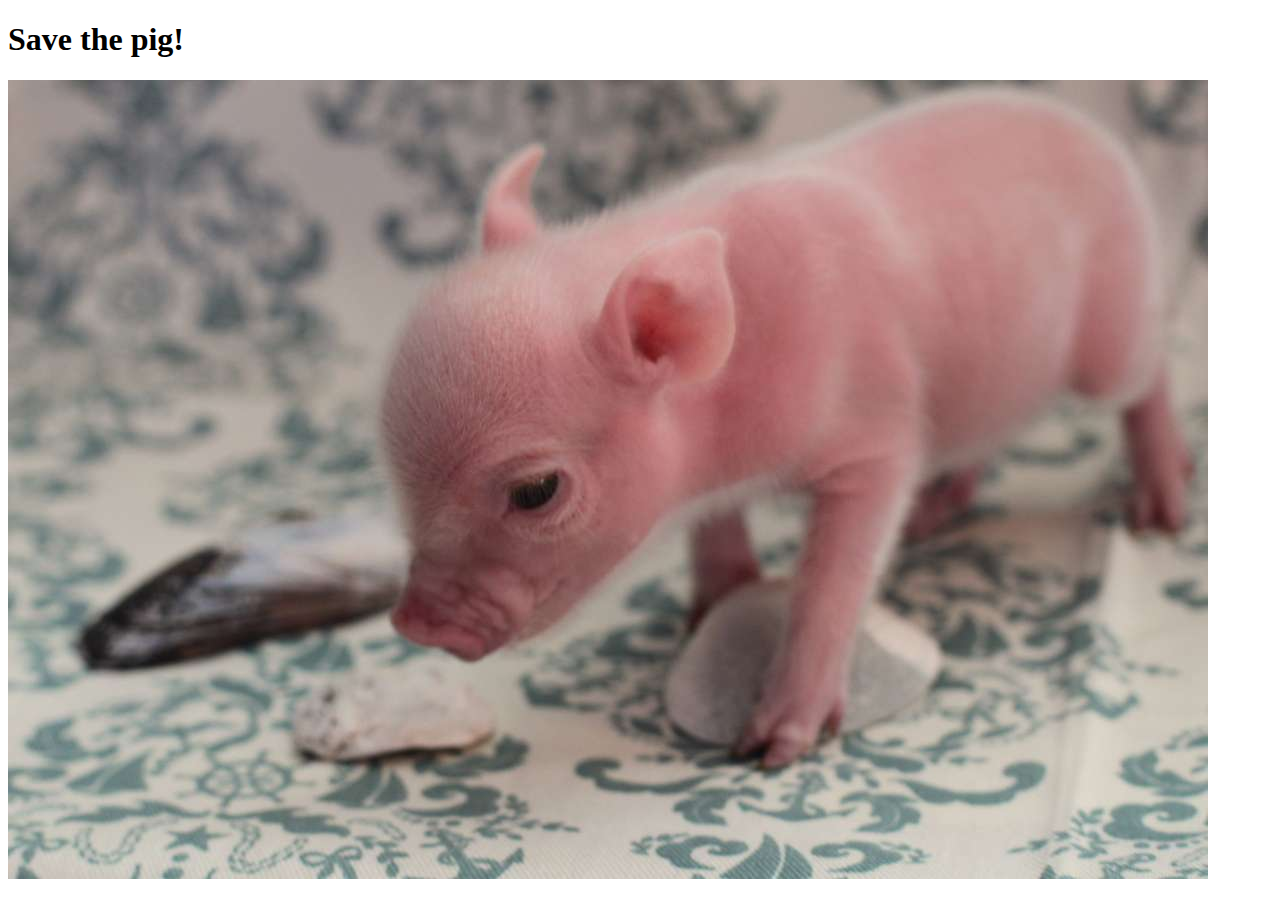
==== index.html @ 830eccfd "basic html wrapper and link tags" ====
<!DOCTYPE html>
<html>
<head>
	<title> Sad Piggy </title>
	<link rel="stylesheet" type="text/css" href="css/style.css">
	<script src=script.js> </script>
	<script src="https://ajax.googleapis.com/ajax/libs/jquery/1.12.4/jquery.min.js"></script>
</head>
<body>

<div class=wrapper>
<h1> Save the pig! </h1>
<img class=imagepic src=images/pig_old.jpg alt="Help Me">
</div>

</body>
</html>
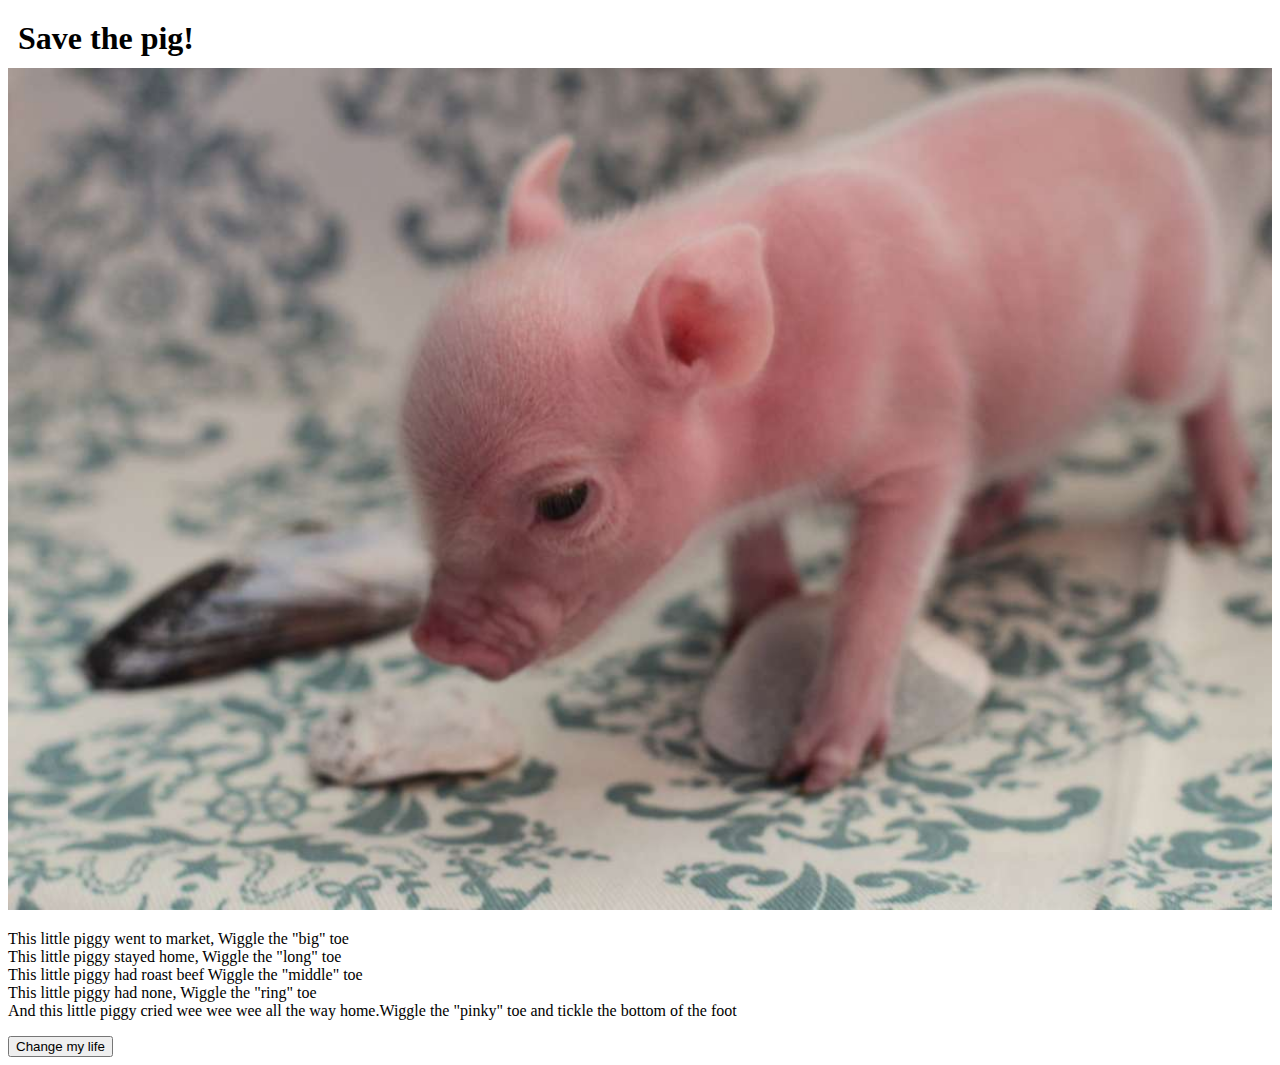
==== commit 0a90bc38: "linking images" ====
--- a/index.html
+++ b/index.html
@@ -3,15 +3,28 @@
 <head>
 	<title> Sad Piggy </title>
 	<link rel="stylesheet" type="text/css" href="css/style.css">
-	<script src=script.js> </script>
 	<script src="https://ajax.googleapis.com/ajax/libs/jquery/1.12.4/jquery.min.js"></script>
+  <script src="script/script.js"></script>
 </head>
 <body>
 
 <div class=wrapper>
-<h1> Save the pig! </h1>
-<img class=imagepic src=images/pig_old.jpg alt="Help Me">
+	<h1> Save the pig! </h1>
+	<img class=imagepic src="images/pig_old.jpg" alt="Help Me">
+
+	<p> 
+		This little piggy went to market, Wiggle the "big" toe <br> This little piggy stayed home, Wiggle the "long" toe <br> This little piggy had roast beef Wiggle the "middle" toe </br>
+		This little piggy had none, Wiggle the "ring" toe </br> And this little piggy cried wee wee wee all the way home.Wiggle the "pinky" toe and tickle the bottom of the foot
+	</p>
+
+	<button> Change my life </button>
 </div>
+
+<div class=social_media>
+	<a href="images/facebook.png"></a>
+	<a href="images/twitter.png"></a>
+</div>
+
 
 </body>
 </html>--- a/css/style.css
+++ b/css/style.css
@@ -0,0 +1,32 @@
+*{
+	box-sizing: border-box;
+}
+
+.wrapper{
+	width: 60%;
+	margin-left: 0;
+}
+
+h1{
+	float: right;
+	padding: 10px;
+	line-height: 40px;
+	margin: 0 auto;
+}
+
+.imagepic{
+	width: 100%;
+	margin-left: 100px;
+}
+
+
+
+
+/* responsive layout CSS */
+@media (max-width: 1350px){ 
+
+	.wrapper,h1,.imagepic{
+		width: 100%;
+		margin-left: 0;
+	}
+}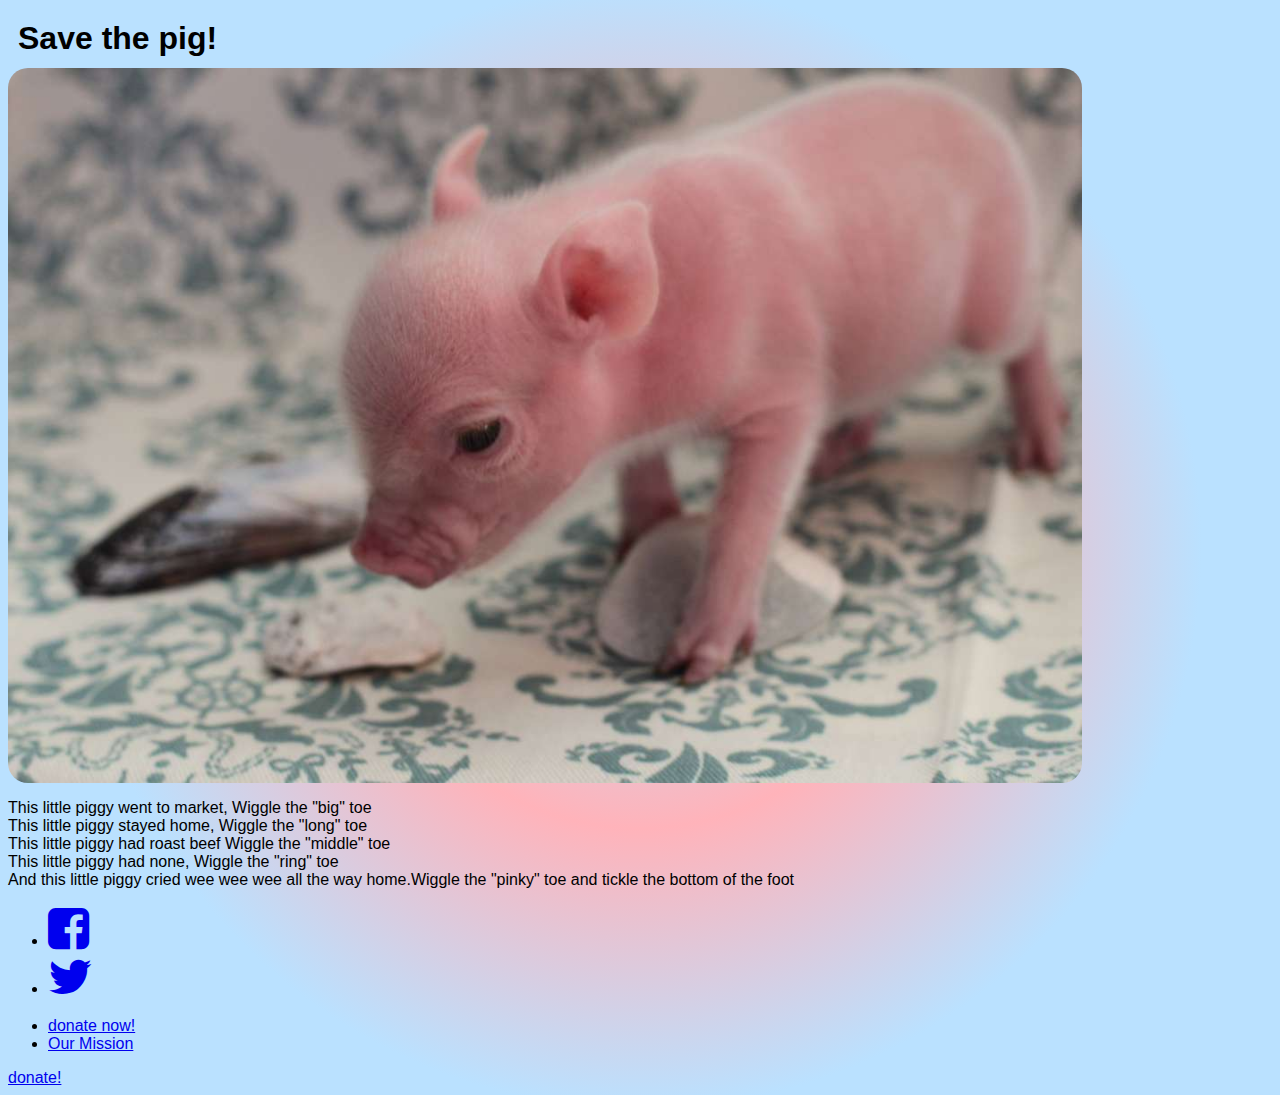
==== commit f442aac6: "fixed url" ====
--- a/index.html
+++ b/index.html
@@ -1,30 +1,46 @@
 <!DOCTYPE html>
 <html>
 <head>
-	<title> Sad Piggy </title>
-	<link rel="stylesheet" type="text/css" href="css/style.css">
-	<script src="https://ajax.googleapis.com/ajax/libs/jquery/1.12.4/jquery.min.js"></script>
+  <meta charset="utf-8" />
+  <meta name="viewport" content="width=device-width, initial-scale=1">
+  <title> Sad Piggy </title>
+  <link rel="stylesheet" type="text/css" href="css/style.css">
+  <link rel="stylesheet" href="http://cdnjs.cloudflare.com/ajax/libs/font-awesome/4.6.3/css/font-awesome.min.css">
+  <script src="https://ajax.googleapis.com/ajax/libs/jquery/1.12.4/jquery.min.js"></script>
   <script src="script/script.js"></script>
 </head>
 <body>
+  <div id="maincontainer">
+    <div id="topsection">
+      <div class="innertube">      
+        <h1> Save the pig! </h1>
+      </div>
+    </div>
+    <div id="contentwrapper">
+      <div id="contentcolumn">
+        <div class="innertube">
+          <img class="imagepic" src="images/pig_old.jpg" alt="Help Me">
+          <p> 
+            This little piggy went to market, Wiggle the "big" toe <br> This little piggy stayed home, Wiggle the "long" toe <br> This little piggy had roast beef Wiggle the "middle" toe </br>
+            This little piggy had none, Wiggle the "ring" toe </br> And this little piggy cried wee wee wee all the way home.Wiggle the "pinky" toe and tickle the bottom of the foot
+          </p>
+        </div>
+      </div>
+    </div>
+    <div id="leftcolumn">
+      <div class="innertube">      
+       <ul>
+         <li><a href="#" target="_blank"><i class="fa fa-facebook-square fa-3x" aria-hidden="true"></i></a> </li>
+         <li><a href="#" target="_blank"><i class="fa fa-twitter fa-3x" aria-hidden="true"></i></a></li>
+       </ul>
 
-<div class=wrapper>
-	<h1> Save the pig! </h1>
-	<img class=imagepic src="images/pig_old.jpg" alt="Help Me">
-
-	<p> 
-		This little piggy went to market, Wiggle the "big" toe <br> This little piggy stayed home, Wiggle the "long" toe <br> This little piggy had roast beef Wiggle the "middle" toe </br>
-		This little piggy had none, Wiggle the "ring" toe </br> And this little piggy cried wee wee wee all the way home.Wiggle the "pinky" toe and tickle the bottom of the foot
-	</p>
-
-	<button> Change my life </button>
-</div>
-
-<div class=social_media>
-	<a href="images/facebook.png"></a>
-	<a href="images/twitter.png"></a>
-</div>
-
-
+       <ul>
+         <li><a href="donate.html" target="_self">donate now!</a> </li>
+         <li><a href="about.html" target="_self">Our Mission</a></li>
+       </ul>
+     </div>
+   </div>
+   <div id="footer"><a href="donate.html">donate!</a></div>
+ </div>
 </body>
 </html>--- a/css/style.css
+++ b/css/style.css
@@ -1,22 +1,60 @@
 *{
 	box-sizing: border-box;
+	font-family: Futura, 'Trebuchet MS', Arial, sans-serif;
+}
+body{
+	background: radial-gradient(circle, #bae1ff, #ffb3ba,#bae1ff,#bae1ff);
+
+}
+.wrapper{
+	width: 60%;
+	padding-top: 20px;
+	margin-left: auto;
+	margin-right: auto;
+	
 }
 
-.wrapper{
-	width: 60%;
-	margin-left: 0;
+
+
+.details img {
+	width:85%;
+	height: auto;
+	display: block;
+	margin-left: auto;
+	margin-right: auto;
+	padding: 10px;
+	border-radius: 20px;
 }
 
+
 h1{
-	float: right;
+	display: block;
 	padding: 10px;
 	line-height: 40px;
 	margin: 0 auto;
 }
 
 .imagepic{
-	width: 100%;
-	margin-left: 100px;
+	width: 90%;
+	display: block;
+	margin-left: auto;
+	margin-right: auto;
+	border-radius: 20px;
+}
+
+.social_media img{
+	width: 50px;
+}
+
+.social_media{
+	position: fixed;
+	padding-top: 30px;
+	top:10px;
+	left: 70px;
+}
+
+.donation button{
+	font-size: 13px;
 }
 
 
@@ -25,8 +63,21 @@
 /* responsive layout CSS */
 @media (max-width: 1350px){ 
 
-	.wrapper,h1,.imagepic{
-		width: 100%;
+	.wrapper,h1,.imagepic,p{
+		width: 80%;
 		margin-left: 0;
 	}
+
+	.imagepic{
+		width: 85%;
+		margin-left: 0;
+	}
+
+	.details img{
+		width: 60%;
+		display: block;
+		margin-left: auto;
+		margin-right: auto;
+		
+	}
 }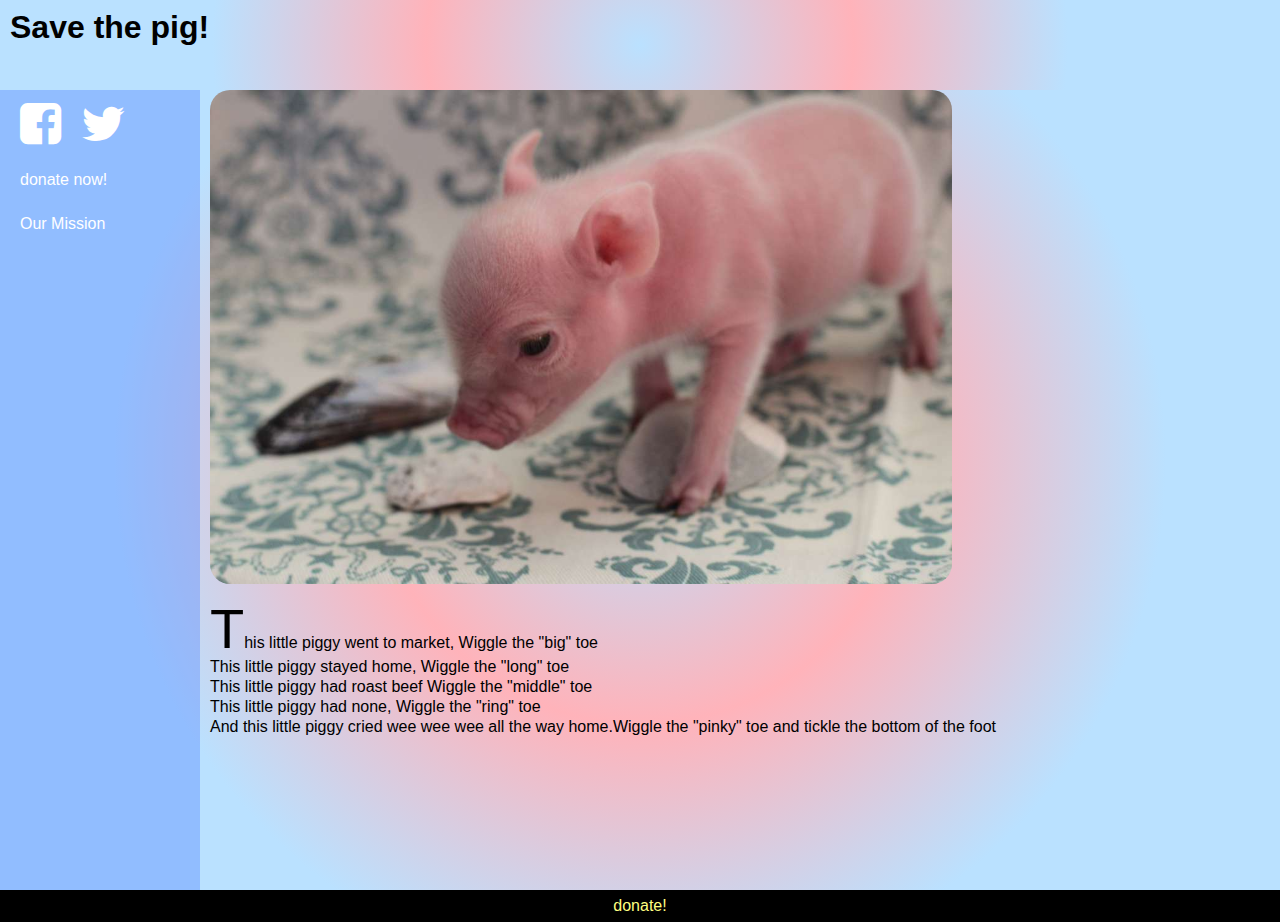
==== commit 4d07ab80: "link facebook and twitter" ====
--- a/index.html
+++ b/index.html
@@ -30,8 +30,8 @@
     <div id="leftcolumn">
       <div class="innertube">      
        <ul>
-         <li><a href="#" target="_blank"><i class="fa fa-facebook-square fa-3x" aria-hidden="true"></i></a> </li>
-         <li><a href="#" target="_blank"><i class="fa fa-twitter fa-3x" aria-hidden="true"></i></a></li>
+         <li><a href="https://www.facebook.com/MuppetsMissPiggy/" target="_blank"><i class="fa fa-facebook-square fa-3x" aria-hidden="true"></i></a> </li>
+         <li><a href="https://twitter.com/misspiggy?lang=en" target="_blank"><i class="fa fa-twitter fa-3x" aria-hidden="true"></i></a></li>
        </ul>
 
        <ul>
--- a/css/style.css
+++ b/css/style.css
@@ -1,83 +1,196 @@
 *{
-	box-sizing: border-box;
-	font-family: Futura, 'Trebuchet MS', Arial, sans-serif;
+  font-family: Futura, 'Trebuchet MS', Arial, sans-serif;
 }
+
 body{
-	background: radial-gradient(circle, #bae1ff, #ffb3ba,#bae1ff,#bae1ff);
+  margin:0;
+  padding:0;
+  line-height: 1.5em;
+  background: radial-gradient(circle, #bae1ff, #ffb3ba,#bae1ff,#bae1ff);
+}
 
+em{color: red;}
+
+
+#topsection{
+  background: radial-gradient(circle, #bae1ff, #ffb3ba,#bae1ff,#bae1ff);
+  height: 90px; /*Height of top section*/
 }
-.wrapper{
-	width: 60%;
-	padding-top: 20px;
-	margin-left: auto;
-	margin-right: auto;
-	
+
+#topsection h1{
+  margin: 0;
+  padding-top: 15px;
+}
+
+#contentwrapper{
+  float: left;
+  width: 100%;
+}
+
+#contentcolumn{
+  margin-left: 200px; /*Set left margin to LeftColumnWidth*/
+}
+
+#leftcolumn{
+  float: left;
+  width: 200px; /*Width of left column*/
+  height: 800px;
+  margin-left: -100%;
+  background-color: rgba(85,136,255,0.4);
 }
 
 
+#footer{
+  clear: left;
+  width: 100%;
+  background: black;
+  color: #FFF;
+  text-align: center;
+  padding: 4px 0;
+}
 
-.details img {
-	width:85%;
-	height: auto;
-	display: block;
-	margin-left: auto;
-	margin-right: auto;
-	padding: 10px;
-	border-radius: 20px;
+#footer a{
+  color: #FFFF80;
+}
+
+.innertube{
+  margin: 10px; /*Margins for inner DIV inside each column (to provide padding)*/
+  margin-top: 0;
 }
 
 
-h1{
-	display: block;
-	padding: 10px;
-	line-height: 40px;
-	margin: 0 auto;
+ul{
+  list-style-type: none;
+  margin: 0;
+  padding: 0;
 }
 
-.imagepic{
-	width: 90%;
-	display: block;
-	margin-left: auto;
-	margin-right: auto;
-	border-radius: 20px;
+li {
+  float: left;
 }
 
-.social_media img{
-	width: 50px;
+li a {
+  display: block;
+  text-align: center;
+  padding: 5px;
+  margin: 5px;
+} 
+
+.imagepic{
+  width: 70%;
+  margin-left: auto;
+  margin-right: auto;
+  border-radius: 20px;
 }
 
-.social_media{
-	position: fixed;
-	padding-top: 30px;
-	top:10px;
-	left: 70px;
+.details img {
+  width:65%;
+  height: auto;
+  display: block;
+  margin-right: auto;
+  padding: 5px;
+  border-radius: 20px;
 }
 
-.donation button{
-	font-size: 13px;
+p {
+  display: inline-block;
+  font-size: 1em;
+  line-height: 1.25em;
+  margin: 0.625em 0;
+  text-align: justify;
+}
+p:first-letter {
+  font-size: 3.5em;
+  line-height: 1em;
+}
+p + p:first-letter {
+  font-size: 1em;
+  line-height: 1.25em;
 }
 
 
+/* Donate box */
+.card{
+
+  text-align: center;
+  display: inline-block;
+  width: 35%;
+  box-shadow: 1px 1px 10px rgba(85,136,255,0.4);
+  border-top: 30px solid rgba(85,136,255,0.4);
+  border-bottom: 30px rgba(85,136,255,0.4);
+  min-height: 250px;
+  padding: 10px;
+  margin: 10px;
+  background-color: white;
+  transition: 0.3s;
+}
+
+button, input{
+  font-size: 13px;
+  padding-left: 40px;
+  padding-right: 40px;
+  padding-top: 10px;
+  margin-top: 10px;
+  margin-bottom: 10px;
+  padding-bottom: 10px;
+  background-color: #ffe6ff;
+  border: 1px solid #ffb3ff;
+  border-radius: 3px;
+  min-width: 120px;
+  max-width: 120px;
+}
+
+button:hover{
+  box-shadow: 0 2px 5px 0 rgba(0,0,0,0.2);
+}
+/* Donate box */
 
 
-/* responsive layout CSS */
-@media (max-width: 1350px){ 
+/* On mouse-over, add a deeper shadow */
+.card:hover {
+    box-shadow: 0 8px 16px 0 rgba(0,0,0,0.2);
+}
 
-	.wrapper,h1,.imagepic,p{
-		width: 80%;
-		margin-left: 0;
-	}
+a:link {
+  color:white; 
+  text-decoration:none;
+}
 
-	.imagepic{
-		width: 85%;
-		margin-left: 0;
-	}
 
-	.details img{
-		width: 60%;
-		display: block;
-		margin-left: auto;
-		margin-right: auto;
-		
-	}
-}+a:hover {
+  color: cyan; 
+  text-decoration:none;
+}
+
+a:active {
+  color:black; 
+  text-decoration:none;
+}
+
+/* ####### responsive layout CSS ####### */
+
+@media (max-width: 900px){ /* responsive layout break point */
+
+  #contentwrapper,p{
+    float: none;
+  }
+  
+  #leftcolumn{
+    width: 100%;
+    height: auto;
+    margin-left: 0;
+    background-color: rgba(85,136,255,0.4);
+  }
+  
+  #contentcolumn{
+    margin-left: 0;
+  }
+  .card{
+    width: 80%;
+    text-align: center;
+  }
+  .details img {
+    width: 90%;
+  }
+}
+
